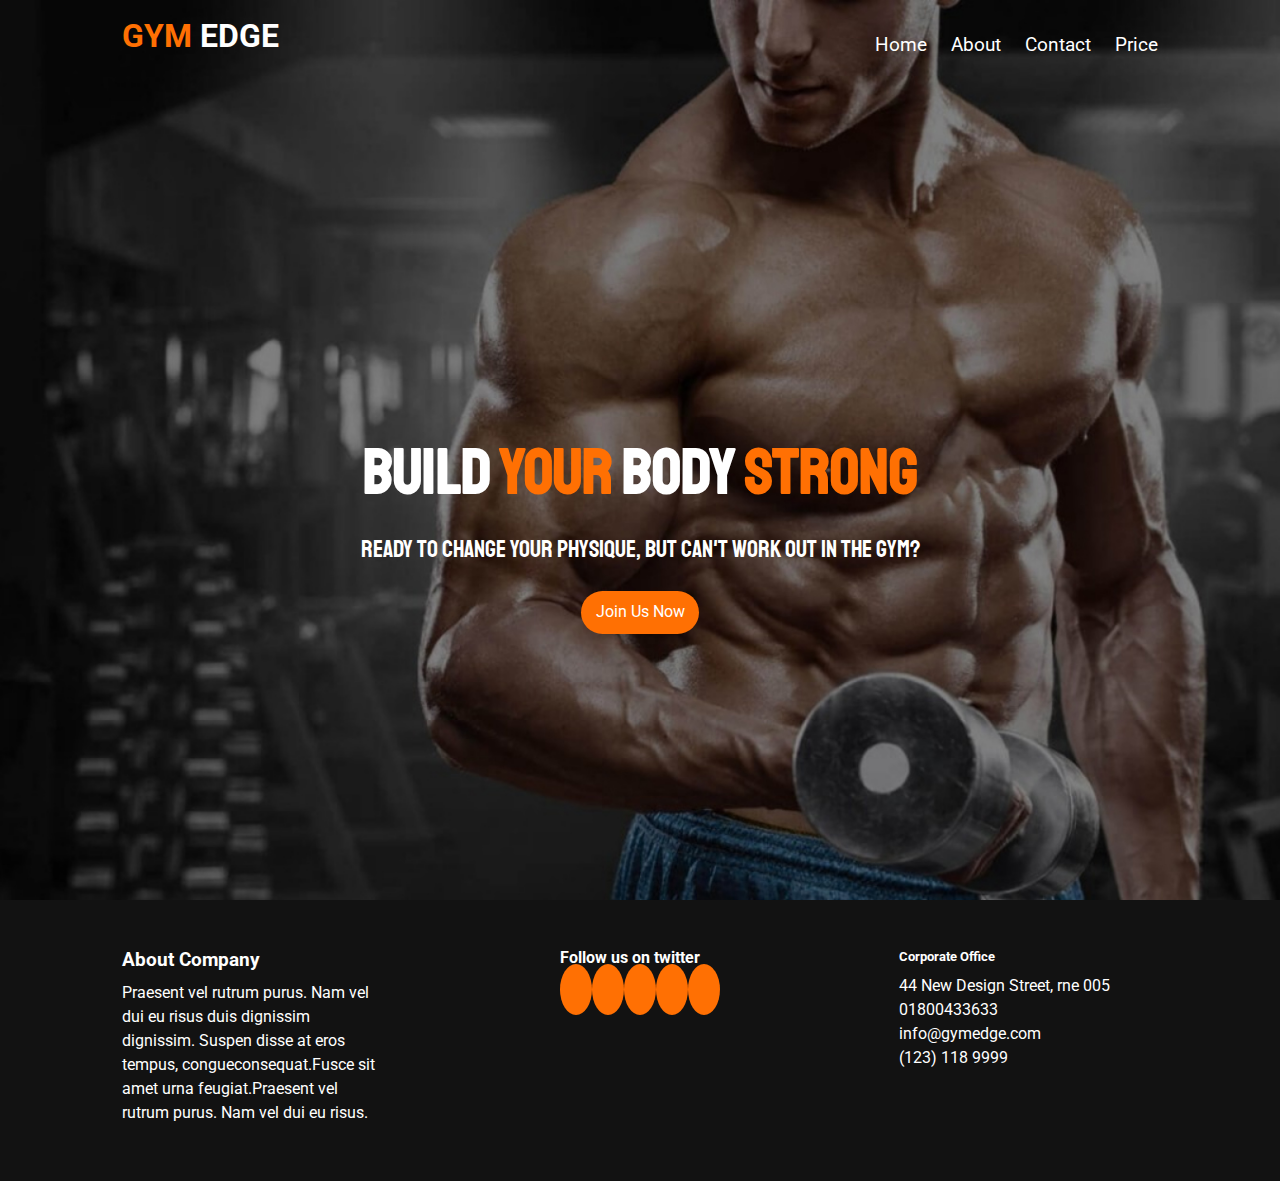
==== HTML/contact.html @ 850c8e16 "acout-page" ====
<!DOCTYPE html>
<html lang="en">
<head>
  <meta charset="UTF-8">
  <meta name="viewport" content="width=device-width, initial-scale=1.0">
  <meta http-equiv="X-UA-Compatible" content="ie=edge">
  <link rel="stylesheet" href="https://use.fontawesome.com/releases/v5.6.3/css/all.css" integrity="sha384-UHRtZLI+pbxtHCWp1t77Bi1L4ZtiqrqD80Kn4Z8NTSRyMA2Fd33n5dQ8lWUE00s/" crossorigin="anonymous">
  <link href="https://fonts.googleapis.com/css?family=Lato|Staatliches" rel="stylesheet">
  <link href="https://fonts.googleapis.com/css?family=Roboto" rel="stylesheet">
  <link rel="stylesheet" href="css/style.css">
  <link rel="stylesheet" media="screen and (max-width: 768px)" href="css/mobile.css">
  <link rel="shortcut icon" type="image/x-icon" href="favicon.ico">
  <title>NewsGrid | Latest News</title>
</head>

<body>
    <section id="showcase">
            <nav id="main-nav">
                <div class="container">
                    <div class="logo"><h1><a href="#"><span class="text-orange">GYM</span> EDGE</a></h1></div>
                    <ul class="list">
                        <li><a href=".Index.html">Home</a></li>
                        <li><a href=".about.html">About</a></li>
                        <li><a href=".contact.html">Contact</a></li>
                        <li><a href=".price.html">Price</a></li>
                    </ul>
                </div>
            </nav>



            <div class="showcase-container">
                <h1>Build <span class="text-orange">Your</span class='text-orange'> Body <span class="text-orange">Strong</span></h1>
                <p>Ready to change your physique, but can't work out in the gym?</p>
                <a class="btn" href="#">Join Us Now</a>
            </div>
    </section>

  


    <!-- Footer -->
    <footer id="footer" class="py-3">
        <div class="container">
            <div class="footer-container">

                <div class="item about-company">
                    <h3>About Company</h3>
                    <p>Praesent vel rutrum purus. Nam vel dui eu risus duis dignissim dignissim. Suspen disse at eros tempus, congueconsequat.Fusce sit amet urna feugiat.Praesent vel rutrum purus. Nam vel dui eu risus.</p>
                </div>

                
                
                <div class="social">
                    <h4>Follow us on twitter</h4>
                    <a href="#"><i class="fab fa-facebook-f"></i></a>
                    <a href="#"><i class="fab fa-twitter"></i></a>
                    <a href="#"></a><i class="fab fa-instagram"></i></a>
                    <a href="#"><i class="fab fa-linkedin"></i></a>
                    <a href="#"><i class="fab fa-youtube"></i></a>
                </div>
              

                 <div class="item address">
                    <h5>Corporate Office</h5>
                    <ul>
                        <li>44 New Design Street, rne 005</li>
                        <li> 01800433633</li>
                        <li>info@gymedge.com</li>
                        <li>(123) 118 9999</li>
                    </ul>
                 </div>

            </div>
        </div>
    </footer>
</body>

<!-- <img src="./img//being-builder.png" height="642px" width="523px" > -->
---- HTML/css/style.css ----
:root {
    --primary-color: #FF7003;
    --light-color1: #F1EFF6;
    --light-bg-2: hsl(0, 1%, 68%);
    --light-color: #f3f3f3;
    --dark-color: #333;
    --max-width: 1100px;
  }
  
*{
    margin: 0;
    padding: 0;
    box-sizing: border-box;
}

body{
  font-family: 'Roboto', sans-serif;
    line-height: 1.5;
    background: var(--light-color);
}

/* Utility */

.container {
    /* max-width: var(--max-width); */
    max-width: 1100px;
    margin: auto;
    padding: 0 2rem;
    overflow: hidden;
  }

  a {
    color: #fff;
    text-decoration: none;
  }
  
  ul {
    list-style: none;
  }
  
  p {
    margin: .5rem 0;
  }
  
  img {
    width: 100%;
    border: 0;
  }
  
  h1, h2, h3, h4, h5, h6 {
    /* font-family: 'Staatliches', cursive; */
    font-family: 'Roboto', sans-serif;
    margin-bottom: .55rem;
    line-height: 1.3;
  }

  .btn {
    display: inline-block;
    max-width: 8rem;
    /* border: 1px solid var(--primary-color) ; */
    color: #fff;
    font-size: 1rem;
    background: var(--primary-color);
    padding: 0.6rem 0.9rem;
    border-radius: 30px;
    transition: all 0.5s ease-in-out;
  }
  
  /* .btn-light { background: var(--light-color) }
  .btn-primary { background: var(--primary-color) }
  .btn-secondary { background: var(--secondary-color) } */
  
  .btn-block {
    display: block;
    width: 100%;
    text-align: center;
  }
  
  .btn:hover {
    opacity: 0.8;
    background: var(--primary-color);
    transform: scale(1.02);
  }

  .bg-dark {
    background: var(--dark-color);
    color: #fff;
  }
  
  .bg-primary {
    background: var(--primary-color);
    color: #fff;
  }
  
  .bg-secondary {
    background: var(--light-bg-2);
    color: #fff;
  }
  
  .bg-dark h1,
  .bg-dark h2,
  .bg-dark h3,
  .bg-dark a,
  .bg-primary h1,
  .bg-primary h2,
  .bg-primary h3,
  .bg-primary a,
  .bg-secondary h1,
  .bg-secondary h2,
  .bg-secondary h3,
  .bg-secondary a {
    color: #fff;
  }
  
  .py-1 { padding: 1.5rem 0 }
  .py-2 { padding: 2rem 0 }
  .py-3 { padding: 3rem 0 }
  .p-1 { padding: 1.5rem }
  .p-2 { padding: 2rem }
  .p-3 { padding: 3rem }
  
  .l-heading {
    font-size: 3rem;
  }
  
  .list li {
    padding: .5rem 0;
    border-bottom: #555 dotted 1px;
    width: 90%;
  }
  
  .list li a:hover {
    color: var(--primary-color) !important;
  }

  .text-orange{
      color: var(--primary-color);
  }

  /* Navigation */

  #main-nav{
    top: 0;
    z-index: 1;
    padding: 1rem;
  }

  #main-nav .container{
   display: flex;
   justify-content: space-between;
}

#main-nav h1{
    font-size: 2rem;
}

#main-nav {
    font-size: 2rem;
}

#main-nav .logo{

}

 #main-nav ul{
    
 }

 #main-nav ul li{
    display: inline;
    margin-left: 1rem;
 }

 #main-nav ul li a{
    font-size: 1.2rem;
 }

 #main-nav ul li a:hover{
    color: var(--primary-color);
 }


  /* showcase */

  #showcase{
      background: url('../img/showcase.jpg') no-repeat
      center center/cover;
      height: 100vh;
      color: #fff;
      height: 100vh;
  }

  #showcase .showcase-container{
    display: flex;
    flex-direction: column;
    text-align: center;
    justify-content: center;
    align-items: center;
    height: 100%;
    padding: 0 2rem;
  }

  #showcase .showcase-container h1{
      font-family: 'Staatliches', cursive;
      font-size: 4rem;
  }

  #showcase .showcase-container p{
      font-family: 'Staatliches', cursive;
      font-size: 1.5rem;
  }

  #showcase .btn{
    margin-top: 1rem;
  }

  /* Services */

#services .container{
    display: flex;
    justify-content: space-between;
}

#services .container .service{
    width: 30%;
    padding: 1.5rem;
    text-align: center;
}

#services .container .service i{
    color: var(--primary-color);
    margin-bottom: 1.5rem;
}

#services .container .service h3{
    font-size: 1.6rem;
}

#services .container .service p{
    font-size: 1rem;
}


/* about */

#about{
  background-color: #fff;
}

#about .container{
    display: flex;
    background: #fff;
}

#about .container div{
  flex: 1;
}

#about .about-img {
  max-width: 100%;
  height: auto;
}


#about .about-info {
  display: flex;
  flex-direction: column;
  justify-content: center;
  padding-right: 5rem;
}

#about h1{
  font-size: 2.5rem;
}

#about h2{
  font-size: 1.2rem;
  color: #888;
  text-transform: uppercase;
}

#about p{
  font-size: 1rem;
  color: #888;
}


/* Featured */

#featured{
   padding: 3rem 0;
   text-align: center;
}

#featured h2{
  font-size: 2.5rem;
}

#featured img {
	transform: scale(1);
	transition: .3s ease-in-out;
}

#featured img:hover {
	transform: scale(1.05);
}

.fetured-img-container{
  display: flex;
  justify-content: space-between;
}

.featured-img-item{
  width: 30%;
}

.featured-img-item img{
  border: 0.5px solid rgb(175, 175, 175);
}


/* Builders */

#builders{
  background-color: var(--primary-color);
}

.builders {
  background: linear-gradient(
    to right, 
    #fff 0%, 
    #fff 50%, 
    #FF7003 50%, 
    #FF7003 100%
  );
}

#builders .container{
  display: flex;
}

#builders div img{
flex: 1;
}

#builders .builders-img {
max-width: 100%;
height: 100%;
background: var(--primary-color);
padding-left: 5rem;
}

#builders .builders-info {
display: flex;
flex-direction: column;
justify-content: center;
padding-right: 5rem;
background: #fff;
}

#builders h1{
font-size: 2.5em;
}

#builders h2{
font-size: 1.2em;
color: #888;
letter-spacing: 19px;
text-transform: uppercase;
}

#builders p{
font-size: 1rem;
color: #333;
}


/* Footer */

footer{
  background-color: #121212;
  color: #fff;
}

.footer-container{
  /* display: grid;
  grid-template-columns: 2fr 1fr 1fr;
  grid-gap: 1rem; */
  display: flex;
  justify-content: space-between;
}

.footer-container .item{
  width: 25%;
}

.social i{
  color: #fff;
  font-size: 1rem;
}

.social a {
  background-color: var(--primary-color);
  padding: 1rem;
  border-radius: 50%;
}


/* about page */

#about-page{
  background: url('../img/about-banner.jpg') no-repeat
  center center/cover;
  height: 40vh;
  color: #fff;
}

#about-page .about-showcase-container{
display: flex;
flex-direction: column;
text-align: center;
justify-content: center;
align-items: center;
height: 40%;
padding: 0 2rem;
}

#about-page .about-showcase-container h3{
  font-size: 2rem;
}

#about-page-text .container img{
  max-width: 100%;
  height: auto;
  vertical-align: top;
}

#about-page-text .container{
  padding-right: 4rem;
}

#about-page-text .container{
  display: grid;
  grid-template-columns: 70% 30%;
  grid-gap: 4rem;
  /* display: flex; */
}

#about-page-text .container p{
  line-height: 2rem;
}

#about-page-text .container div{
 /* flex: 1; */
}

#about-page-text .container img{
  /* width: 50%;
  margin: auto; */
 }
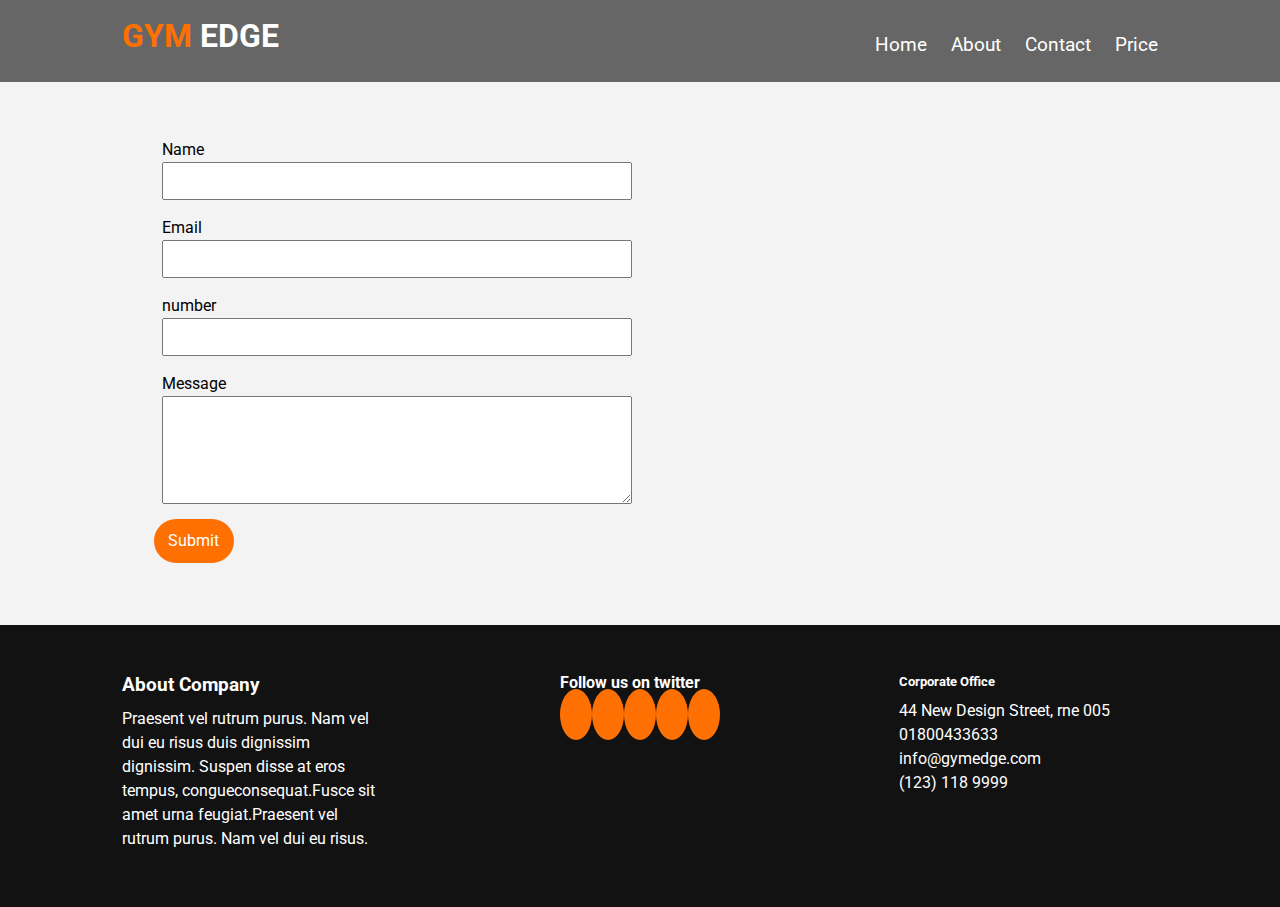
==== commit 70ca5c0a: "price" ====
--- a/HTML/contact.html
+++ b/HTML/contact.html
@@ -14,29 +14,63 @@
 </head>
 
 <body>
-    <section id="showcase">
-            <nav id="main-nav">
+    <section id="contact-header">
+            <nav id="main-nav" class="bg-nav">
                 <div class="container">
                     <div class="logo"><h1><a href="#"><span class="text-orange">GYM</span> EDGE</a></h1></div>
                     <ul class="list">
-                        <li><a href=".Index.html">Home</a></li>
-                        <li><a href=".about.html">About</a></li>
-                        <li><a href=".contact.html">Contact</a></li>
-                        <li><a href=".price.html">Price</a></li>
+                        <li><a href="Index.html">Home</a></li>
+                        <li><a href="about.html">About</a></li>
+                        <li><a href="contact.html">Contact</a></li>
+                        <li><a href="price.html">Price</a></li>
                     </ul>
                 </div>
             </nav>
-
-
-
-            <div class="showcase-container">
-                <h1>Build <span class="text-orange">Your</span class='text-orange'> Body <span class="text-orange">Strong</span></h1>
-                <p>Ready to change your physique, but can't work out in the gym?</p>
-                <a class="btn" href="#">Join Us Now</a>
-            </div>
     </section>
 
-  
+    <section id="contact-form" class="py-3">
+        <div class="container">
+
+            <div class="form">
+                <form>
+                    <div class="form-group">
+                        <label for="name">Name</label>
+                        <input type="text">
+                    </div>
+
+                    <div class="form-group">
+                        <label for="name">Email</label>
+                        <input type="text">
+                    </div>
+
+                    <div class="form-group">
+                        <label for="name">number</label>
+                        <input type="number">
+                    </div>
+
+                    <div class="form-group">
+                        <label for="name">Message</label>
+                        <textarea name="" id="" cols="20" rows="5"></textarea>
+                    </div>
+
+                    <div>
+                        <a href="#" class="btn">Submit</a>
+                    </div>
+                </form>
+            </div>
+
+            <div class="map">
+                <iframe
+                src="https://www.google.com/maps/embed?pb=!1m18!1m12!1m3!1d18326.460348202672!2d-79.40727419634106!3d43.664048790063475!2m3!1f0!2f0!3f0!3m2!1i1024!2i768!4f13.1!3m3!1m2!1s0x89d4cb90d7c63ba5%3A0x323555502ab4c477!2sToronto%2C+ON%2C+Canada!5e0!3m2!1sen!2s!4v1552654665629"
+                width="100%" 
+                height="440px" 
+                frameBorder="0" 
+                allowFullScreen
+            ></iframe>
+            </div>
+
+        </div>
+    </section>
 
 
     <!-- Footer -->
@@ -48,8 +82,6 @@
                     <h3>About Company</h3>
                     <p>Praesent vel rutrum purus. Nam vel dui eu risus duis dignissim dignissim. Suspen disse at eros tempus, congueconsequat.Fusce sit amet urna feugiat.Praesent vel rutrum purus. Nam vel dui eu risus.</p>
                 </div>
-
-                
                 
                 <div class="social">
                     <h4>Follow us on twitter</h4>
@@ -59,7 +91,6 @@
                     <a href="#"><i class="fab fa-linkedin"></i></a>
                     <a href="#"><i class="fab fa-youtube"></i></a>
                 </div>
-              
 
                  <div class="item address">
                     <h5>Corporate Office</h5>
--- a/HTML/css/style.css
+++ b/HTML/css/style.css
@@ -137,6 +137,10 @@
       color: var(--primary-color);
   }
 
+  .bg-nav {
+    background-color: #666;
+  }
+
   /* Navigation */
 
   #main-nav{
@@ -457,4 +461,97 @@
 #about-page-text .container img{
   /* width: 50%;
   margin: auto; */
- }+ }
+
+
+ /* Contact */
+
+ #contact-form .container{
+   display: flex;
+ }
+
+ #contact-form .container div{
+  flex: 1;
+ }
+
+ #contact-form .form {
+  padding: 0 2rem;
+ }
+
+ #contact-form .form .form-group{
+   width: 100%;
+   padding: 0.5rem;
+ }
+
+ #contact-form .form .form-group label{
+  display: block;
+}
+
+#contact-form .form .form-group input,
+#contact-form .form .form-group textarea{
+  padding: 0.5rem;
+  font-size: 1rem;
+  width: 100%;
+}
+
+
+/* Price */
+
+#price{
+  background-color: #333;
+  text-align: center;
+}
+
+#price h1{
+  color: #fff;
+  margin: 0;
+}
+
+#price p{
+  color: #fff;
+}
+
+.price-item-container {
+  display: flex;
+  justify-content: space-between;
+}
+
+.price-item {
+  text-align: center;
+  width: 30%;
+  padding: 3rem 0.5rem;
+  background-color: #fff;
+}
+
+.plan {
+  text-transform: uppercase;
+  color: #333;
+  /* word-spacing: 100% */
+}
+
+.price-item h4 {
+  margin-bottom: 1rem;
+}
+
+#price .container .price-item-container p{
+  color: #333;
+}
+
+.price-item p {
+  margin-bottom: 1rem;
+}
+
+.amount {
+  font-size: 0.6rem;
+  color: #888;
+}
+
+.amount span {
+  font-size: 2.4rem;
+}
+
+.price-item div {
+  font-size: 0.8rem;
+  margin-bottom: 0.5rem;
+  color: #333;
+}